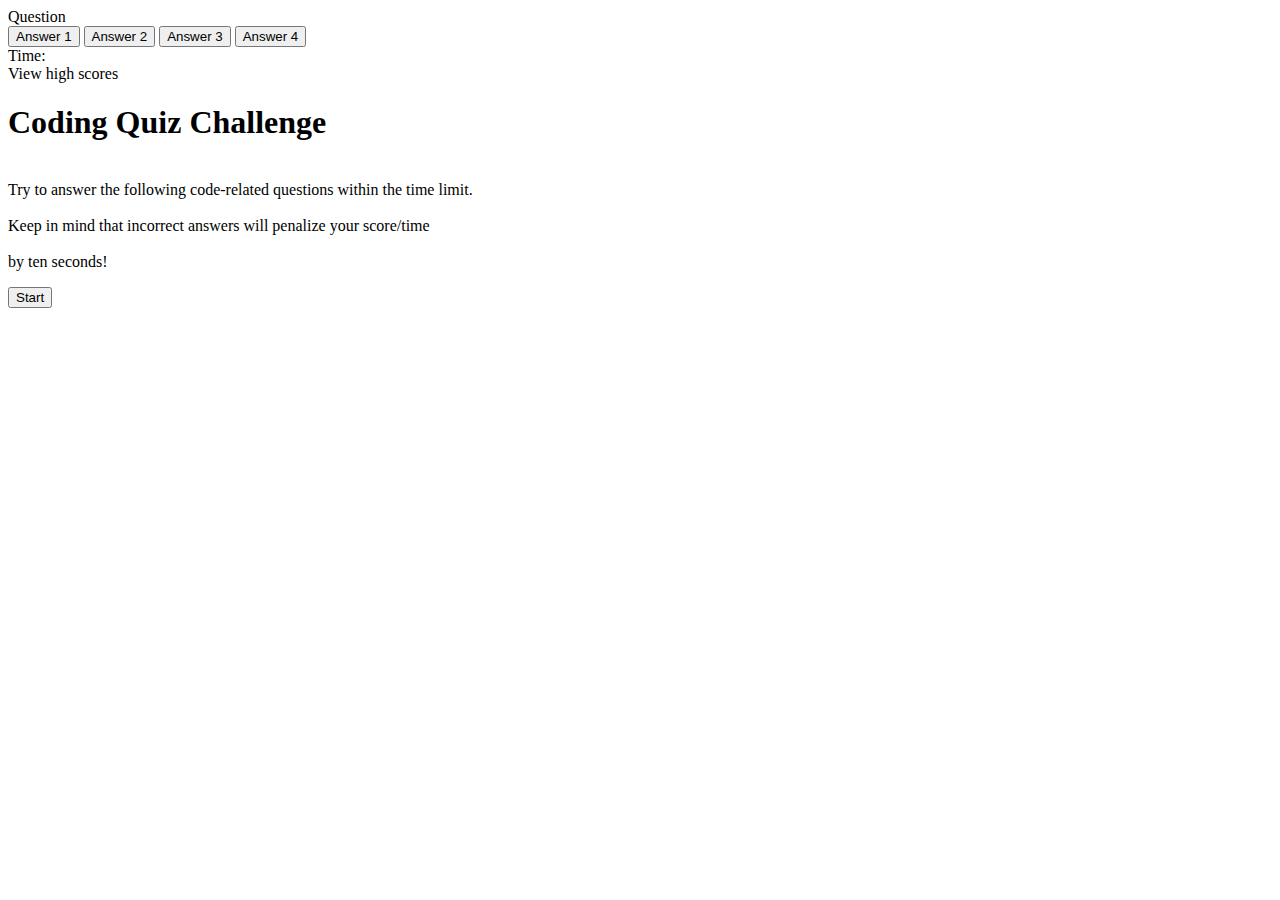
==== index.html @ 7086d5ff "iterating through all questions" ====
<!DOCTYPE html>
<html lang="en">

<head>
    <meta charset="UTF-8">
    <meta http-equiv="X-UA-Compatible" content="IE=edge">
    <meta name="viewport" content="width=device-width, initial-scale=1.0">
    <title>Quiz App</title>
    <link href="style.css" rel="stylesheet">
    <script defer src="script.js"></script>
</head>

<body>
    <div class="container">
        <div id="question-container" class="hide">
            <div id="question" class="question">Question</div>
            <div id="answer-buttons" class="btn-grid">
                <button class="btn">Answer 1</button>
                <button class="btn">Answer 2</button>
                <button class="btn">Answer 3</button>
                <button class="btn">Answer 4</button>
            </div>

        </div>
        <div id="correctness"></div>
        <div id="timer" class="timer">Time:</div>
        <div id="score" class="score">View high scores</div>
        <h1 id=heading>Coding Quiz Challenge</h1>
        <p id=text>
            <br>Try to answer the following code-related questions within the time limit.</br>
            <br>Keep in mind that incorrect answers will penalize your score/time</br>
            <br>by ten seconds!</br>
        </p>
        <div class="controls">
            <button id="start-btn" class="start-btn btn">Start</button>
        </div>
    </div>


</body>

</html>
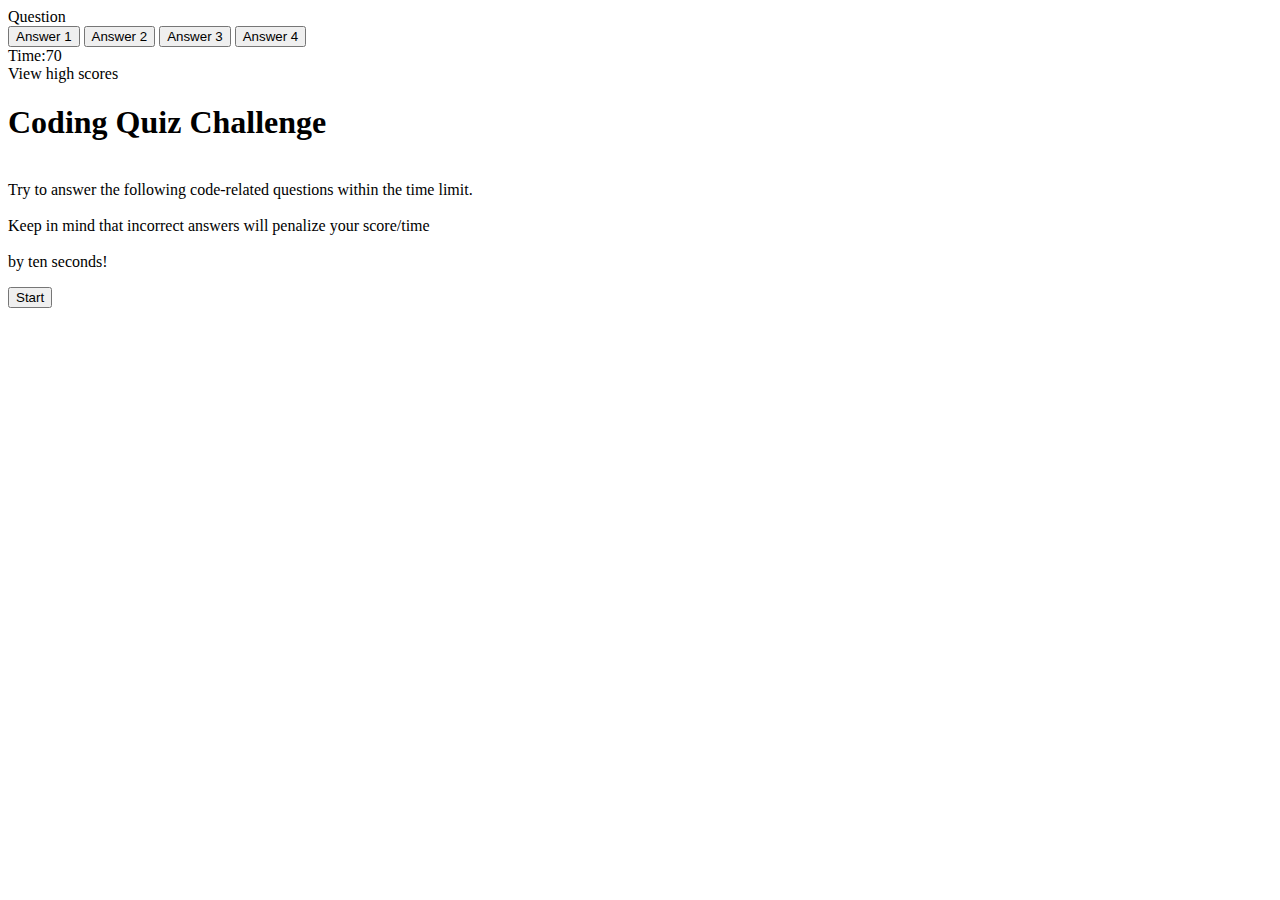
==== commit 3a1cd333: "identifies incorrect and correct answers" ====
--- a/index.html
+++ b/index.html
@@ -23,7 +23,7 @@
 
         </div>
         <div id="correctness"></div>
-        <div id="timer" class="timer">Time:</div>
+        <div id="timer" class="timer">Time:70</div>
         <div id="score" class="score">View high scores</div>
         <h1 id=heading>Coding Quiz Challenge</h1>
         <p id=text>
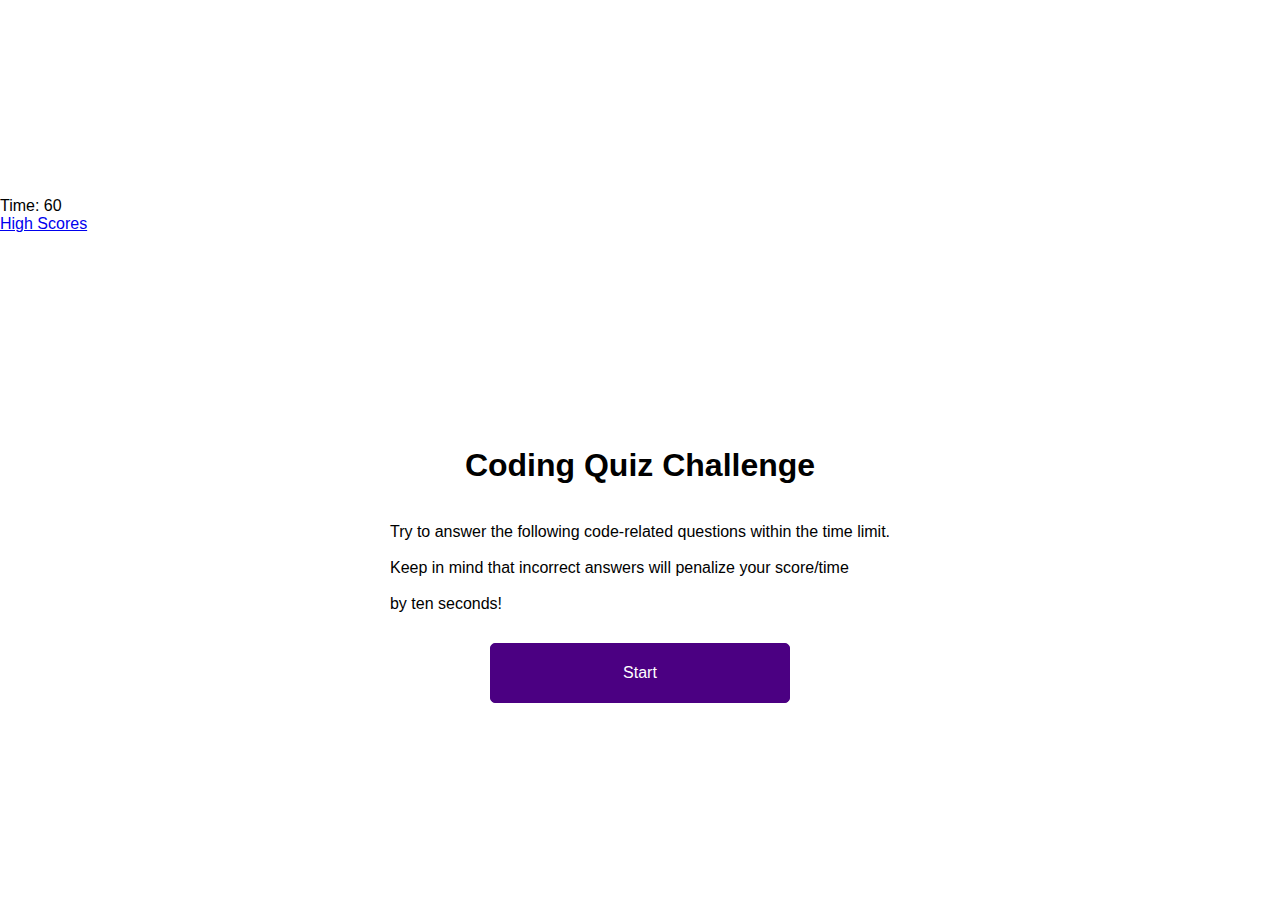
==== commit 2628dfa2: "increments/decrements time according to correct/incorrect user input" ====
--- a/index.html
+++ b/index.html
@@ -7,6 +7,7 @@
     <meta name="viewport" content="width=device-width, initial-scale=1.0">
     <title>Quiz App</title>
     <link href="style.css" rel="stylesheet">
+    <a href="end.html"></a>
     <script defer src="script.js"></script>
 </head>
 
@@ -23,8 +24,8 @@
 
         </div>
         <div id="correctness"></div>
-        <div id="timer" class="timer">Time:70</div>
-        <div id="score" class="score">View high scores</div>
+        <div id="timer" class="timer">Time: 60</div>
+        <div><a href=/highscores.html id="highscore">High Scores</a></div>
         <h1 id=heading>Coding Quiz Challenge</h1>
         <p id=text>
             <br>Try to answer the following code-related questions within the time limit.</br>
--- a/style.css
+++ b/style.css
@@ -0,0 +1,82 @@
+*, *::before, *::after{
+    box-sizing: border-box;
+    font-family: Arial, Helvetica, sans-serif;
+
+} 
+
+body{
+    padding: 0;
+    margin: 0;
+    display: flex;
+    width: 100vw;
+    height: 100vh;
+    justify-content: center;
+    align-items: center;
+}
+
+h1{
+    display: flex;
+    justify-content: center;
+    align-items: center;
+    padding-top: 15%;
+
+}
+
+p{
+    display: flex;
+    width: 100vw;
+    justify-content: center;
+    align-items: center;
+}
+
+
+.question{
+    font-size: 40px;
+    font-weight: bolder;
+}
+
+
+.btn-grid{
+    display: grid;
+    gap: 10px;
+    margin: 20px 0;
+}
+
+.btn{
+    
+    background-color: 	rgb(75,0,130);
+    border: 1px solid rgb(75,0,130);
+    color: #ffff;
+    padding: 20px 10px;
+    font-size: 16px;
+    border-radius: 5px;
+    width: 300px;
+    outline: none;
+}
+
+.btn:hover{
+    background-color: 	rgb(186,85,211);
+    border: 1px solid rgb(186,85,211);
+    outline: none;
+}
+
+.start-btn{
+    margin-top: 30px;
+    display: block;
+    margin-left: auto;
+    margin-right: auto;
+}
+
+
+.hide{
+    display: none;
+}
+
+#username{
+    width: 55%;
+    padding: 25px;
+    font-size: 16px;
+    outline: none;
+    margin-bottom: 2rem;
+}
+
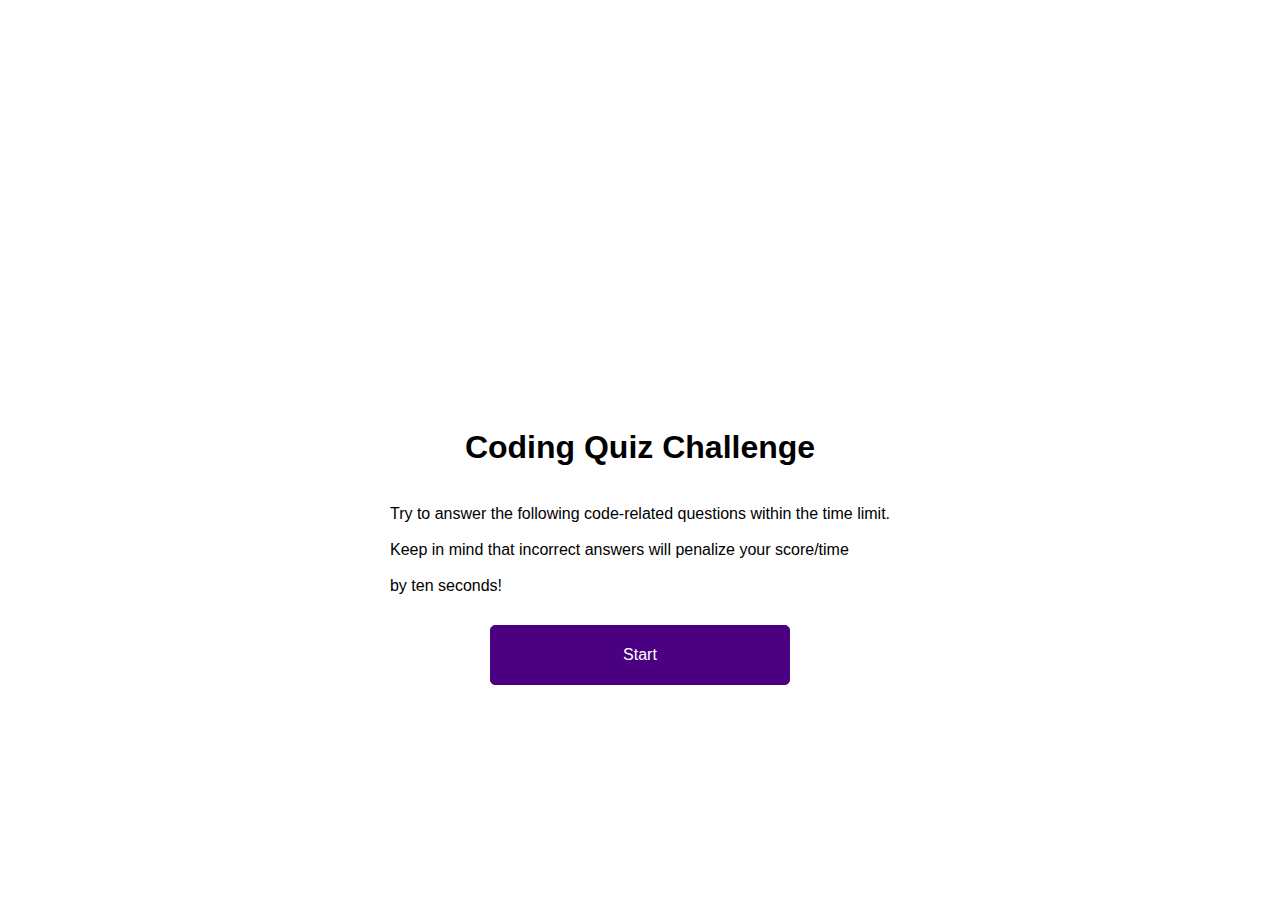
==== commit 7e48e6de: "last commit" ====
--- a/index.html
+++ b/index.html
@@ -13,19 +13,6 @@
 
 <body>
     <div class="container">
-        <div id="question-container" class="hide">
-            <div id="question" class="question">Question</div>
-            <div id="answer-buttons" class="btn-grid">
-                <button class="btn">Answer 1</button>
-                <button class="btn">Answer 2</button>
-                <button class="btn">Answer 3</button>
-                <button class="btn">Answer 4</button>
-            </div>
-
-        </div>
-        <div id="correctness"></div>
-        <div id="timer" class="timer">Time: 60</div>
-        <div><a href=/highscores.html id="highscore">High Scores</a></div>
         <h1 id=heading>Coding Quiz Challenge</h1>
         <p id=text>
             <br>Try to answer the following code-related questions within the time limit.</br>
@@ -35,7 +22,40 @@
         <div class="controls">
             <button id="start-btn" class="start-btn btn">Start</button>
         </div>
+
+
+        <div id="question-container" class="hide">
+            <div id="question" class="question">Question</div>
+            <div id="answer-buttons" class="btn-grid">
+                <button class="btn">Answer 1</button>
+                <button class="btn">Answer 2</button>
+                <button class="btn">Answer 3</button>
+                <button class="btn">Answer 4</button>
+            </div>
+            <div id="correctness"></div>
+            <div id="timer" class="timer">Time: 60</div>
+            <div><a href=/highscores.html id="highscore">High Scores</a></div>
+        </div>
+
+    
     </div>
+
+
+    <div id="end" class="container-end hide">
+        <div class="flex-center flex-column"></div>
+        <h1 id="finalScore"></h1>
+        <!-- <form class="end-form-container"> -->
+        <h2 id="end-text">Enter your name below to save your score!</h2>
+        <input type="text" name="name" id="username" placeholder="Enter your name">
+        <button class="btn" id="saveScoreBtn" type="submit">Save</button>
+
+
+        <h2>High Scores</h2>
+        <ol id="highScore" class="hide"></ol>
+        <!-- </form> -->
+    </div>
+
+
 
 
 </body>
